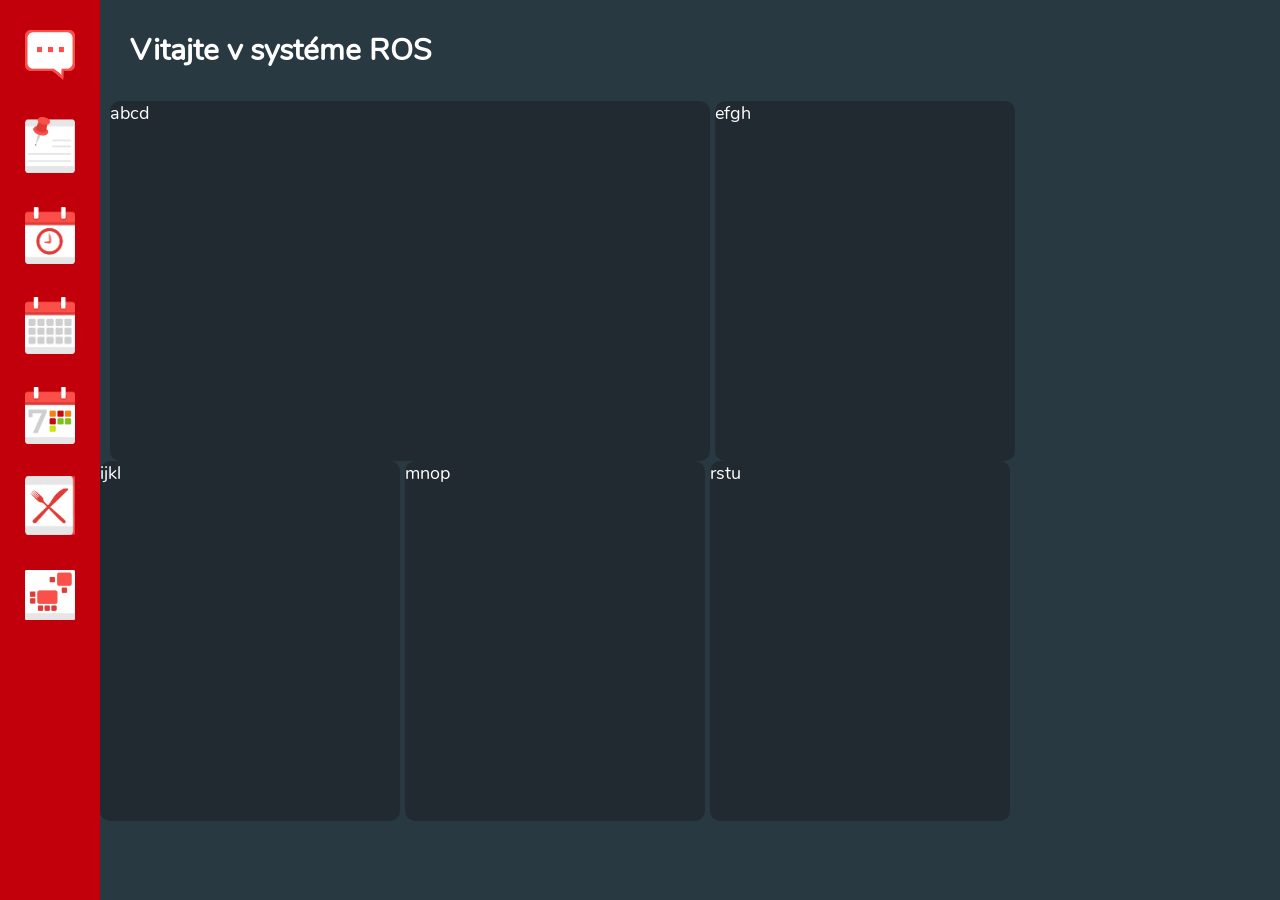
==== frontend/profilecompany.html @ 30dd5d68 "frontend-file" ====
<!DOCTYPE html>
<html lang="sk">

<head>
    <meta charset="UTF-8">
    <meta name="viewport" content="width=device-width, initial-scale=1.0">
    <title>ROS</title>
	<link rel="icon" href="obr/icon.png">
    <link href="style.css" rel="stylesheet">
</head>
<body class="systemCompany">
	
<div class="wrapMenu">
	<nav class="menu">
		<ul class="ulMenu">
			<li class="liMenu">
				<a class="aMenu" href="#">
					<p class="menuText">Upozornenia</p>
					<div class="picMessage"></div>
				</a>
			</li>
			
			<li class="liMenu">
				<a class="aMenu" href="#">
					<p class="menuText">Pripnuté objednávky</p>
					<div class="picPinned"></div>
				</a>
			</li>
			
			<li class="liMenu">
				<a class="aMenu" href="#">
					<p class="menuText">Dnešné objednávky</p>
					<div class="picOrders"></div>
				</a>
			</li>
			
			<li class="liMenu">
				<a class="aMenu" href="#">
					<p class="menuText">Kalendár</p>
					<div class="picCalendar"></div>
				</a>
			</li>
			
			<li class="liMenu">
				<a class="aMenu" href="#">
					<p class="menuText">Týždenná obsadenosť</p>
					<div class="picWeekly"></div>
				</a>
			</li>
			
			<li class="liMenu">
				<a class="aMenu" href="#">
					<p class="menuText">Jedálny lístok</p>
					<div class="picMenu"></div>
				</a>
			</li>
			
			<li class="liMenu">
				<a class="aMenu" href="#">
					<p class="menuText">Reštaurácia</p>
					<div class="picRestaurant"></div>
				</a>
			</li>			
			
		</ul>
	</nav>
</div>

<section class="afterLogin">
		<h4 class="categoryText">Vitajte v systéme ROS</h4>
		<div class="twoThirdContainer">abcd </div>
		<div class="thirdContainer">efgh</div>
		<br>
		<div class="thirdContainer">ijkl</div>
		<div class="thirdContainer">mnop</div>
		<div class="thirdContainer">rstu</div>



</section>



    <script src="js/app.js"></script>
</body>
</html>
---- frontend/style.css ----
body{
	height:auto;
	padding:0;
	margin:0 auto;
	box-sizing:border-box;
    font-family: Nunito;
	font-size:18px;
	overflow-x:hidden;
}
.homepageCustomer{
	background:#1da4b1;
}
.systemCompany{
	background:#283941;
}
.reservation{
	background:#222a31;
}
@font-face {
  font-family: Nunito;
  src: url(font/Nunito-Regular.ttf);
}
@font-face {
  font-family: NunitoBold;
  src: url(font/Nunito-Bold.ttf);
}
input { 
	outline: none; 
}
/*
::-webkit-scrollbar {
  width: 10px;
}
::-webkit-scrollbar-track {
  box-shadow: inset 0 0 5px white; 
}
::-webkit-scrollbar-thumb {
  border-radius: 10px;
  background: red; 
}*/
/* < HOME PAGE */
.wrapHomePage{
	display:flex;
	justify-content: center;
	flex-direction: column;
}/*
.leftWall{
	width:1%;
	height:200vh;
	background:#46b4b7;
	position:absolute;
}
.rightWall{
	width:1%;
	height:200vh;
	background:#46b4b7;
	position:absolute;
	right:0;
	top:0;
}*/
header{
	width:95%;
	height:110px;
	background:#222a31;
	margin:0 auto;
}
.leftWall{
	width:1%;
	height:200vh;
	background:#46b4b7;
	position:absolute;
}
.rightWall{
	width:1%;
	height:200vh;
	background:#46b4b7;
	position:absolute;
	right:0;
	top:0;
}	

.logo{
	width:100px;
	height:50px;
	background:url(obr/logo.png);
	background-size:contain;
	background-repeat:no-repeat;
	display:inline-block;
	margin:25px;
}
.wrapLoginForms{
	width:165px;
	height:75px;
	float:right;
	margin-right:15px;
	margin-top:15px;
}
.loginButton{
	width:160px;
	height:35px;
	color:white;
	background:#ac3757;
	display:inline-block;
	border:none;
	font-family:NunitoBold;
	font-size:22px;
	float:right;
	border-bottom:4px solid #8c314d;
	border-radius:3px;
	cursor:pointer;
}
.txt{
	font-size:16px;
	color:white;
	display:inline-block;
	font-family:NunitoBold;
	
}
.registerButton{
	width:120px;
	height:28px;
	color:white;
	background:#ac3757;
	display:inline-block;
	border:none;
	font-family:NunitoBold;
	font-size:16px;
	border-radius:3px;
	cursor:pointer;
	}
article{
	width:95%;
	height:560px;
	margin:0 auto;
	background:url(obr/headPhoto.jpg);
	background-size:cover;
	background-position:bottom;
	background-repeat:no-repeat;
}
.iconRestaurant{
	width:90px;
	height:60px;
	background:url(obr/restaurantIcon.png);
	background-size:contain;
	background-position:bottom;
	background-repeat:no-repeat;
	margin:0 auto;
	margin-top:150px;
}
h1{
	color:white;
	font-size:70px;
	margin:0 auto;
	text-align:center;
}
.h1{
	color:white;
	font-size:35px;
	margin:0 auto;
	text-align:center;
	font-family:NunitoBold;
}
hr{
	width:300px;
	background:white;
	height:3px;
	border-radius:15px;
}
.findRestaurant {
	width:95%;
	margin:0 auto;
	background:#222a31;
	height:100px;
	text-align:center
}
.findRestaurantButton{
	width:250px;
	height:35px;
	color:white;
	background:#ac3757;
	border:none;
	font-size:18px;
	text-align:center;
	border-bottom:4px solid #8c314d;
	margin-top:30px;
	border-radius:5px;
	cursor:pointer;
	font-family:NunitoBold;
}
/* HOME PAGE > */
/* < LOGIN LOGOUT */
#login{
	width:300px;
	height:380px;
	position:absolute;
	left: 50%;
	top: 50%;
	transform: translate(-50%, -50%);
	background:#222a31;
	color:white;
	border-radius:15px;
	border:2px solid #323a3f;
	box-shadow: 0px 0px 83px 17px rgba(0,0,0,0.75);
	display:none;
}
.loginHead{
	width:80%;
	margin:0 auto;
	text-align:center;
	font-size:40px;
	font-family:NunitoBold;
	border-bottom:4px solid #8c314d;
	margin-top:30px;
	margin-bottom:30px;
}
.loginLabel{
	font-size:14px;
}
.loginInput{
	width:90%;
	height:30px;
	margin:0 auto;
	margin-top:10px;
	border-radius:10px;
	margin-bottom:10px;
	border: 2px solid #495054;
	font-family:NunitoBold;
	text-align:center;
}
.loginSubmit {
	margin:0 auto;
	text-align:center;
	background: #ac3757;
	border:none;
	color:white;
	width:140px;
	height:40px;
	font-family:NunitoBold;
	font-size:18px;
	border-bottom:4px solid #8c314d;
	border-radius:5px;
	margin-top:20px;
	cursor:pointer;
}
.loginWrap{
	margin-left:26px;
	text-align:left;
}
.login {
	text-align:center;
}
#exit {
	position:absolute;
	right:0;
	font-family:NunitoBold;
	margin:12px;
	color: #495054;
	cursor:pointer;
	
}
#registerHub{
	width:400px;
	height:300px;
	position:absolute;
	left: 50%;
	top: 50%;
	transform: translate(-50%, -50%);
	background:#222a31;
	color:white;
	border-radius:15px;
	border:2px solid #323a3f;
	box-shadow: 0px 0px 83px 17px rgba(0,0,0,0.75);
	text-align:center;
	display:none;
}
.registerHubHead{
	width:80%;
	margin:0 auto;
	text-align:center;
	font-size:40px;
	font-family:NunitoBold;
	border-bottom:4px solid #8c314d;
	margin-top:30px;
	margin-bottom:30px;
}
.leftReg,.rightReg{
	width:80%;
	border:1px solid #8c314d;
	margin:0 auto;
	background: #ac3757;
	border-bottom:4px solid #8c314d;
	border-radius:5px;
	font-size:20px;
	font-family:NunitoBold;
	margin-bottom:10px;
	cursor:pointer;
}
.registerCustomer{
	text-align:center;

}
#registerCustomer{
	width:700px;
	height:450px;
	position:absolute;
	left: 50%;
	top: 50%;
	transform: translate(-50%, -50%);
	background:#222a31;
	color:white;
	border-radius:15px;
	border:2px solid #323a3f;
	box-shadow: 0px 0px 83px 17px rgba(0,0,0,0.75);
	text-align:left;
	display:none;
}
.regInput{
	width:90%;
	height:30px;
	margin:0 auto;
	margin-top:10px;
	border-radius:10px;
	margin-bottom:10px;
	border: 2px solid #495054;
	font-family:NunitoBold;
	text-align:left;
	margin-left:10px;
	padding-left:5px;
	
}
.regLabel{
	margin-left:10px;
	font-size:14px;
}
.regWrapRight{
	width:280px;
	display:inline-block;
	text-align:left;
	margin-left:-5px;
	border-left: 2px solid #495054;
}
.regWrapLeft{
	width:280px;
	display:inline-block;
	text-align:left;
}
.regSubmit {
	background: #ac3757;
	border:none;
	color:white;
	width:140px;
	height:40px;
	font-family:NunitoBold;
	font-size:18px;
	border-bottom:4px solid #8c314d;
	border-radius:5px;
	margin-top:20px;
	cursor:pointer;
}
.registerCompany{
	text-align:center;
}
#registerCompany{
	width:700px;
	height:450px;
	position:absolute;
	left: 50%;
	top: 50%;
	transform: translate(-50%, -50%);
	background:#222a31;
	color:white;
	border-radius:15px;
	border:2px solid #323a3f;
	box-shadow: 0px 0px 83px 17px rgba(0,0,0,0.75);
	text-align:left;
	display:none;
}

.registerCompanyNext{
	text-align:center;

}
#registerCompanyNext{
	width:700px;
	height:450px;
	position:absolute;
	left: 50%;
	top: 50%;
	transform: translate(-50%, -50%);
	background:#222a31;
	color:white;
	border-radius:15px;
	border:2px solid #323a3f;
	box-shadow: 0px 0px 83px 17px rgba(0,0,0,0.75);
	text-align:left;
	display:none;
}

.registerCompanyNext2{
	text-align:center;

}
#registerCompanyNext2{
	width:700px;
	height:250px;
	position:absolute;
	left: 50%;
	top: 50%;
	transform: translate(-50%, -50%);
	background:#222a31;
	color:white;
	border-radius:15px;
	border:2px solid #323a3f;
	box-shadow: 0px 0px 83px 17px rgba(0,0,0,0.75);
	text-align:left;
	display:none;
}
/* LOGIN LOGOUT > */


/* < MENU in profilecompany.html */
.menu {
	width:240px;
	min-height:100vh;
	height:auto;
	box-sizing:border-box;
	border-right:100px solid #c2000b;
	background:#a6000a;
	display:inline-block;
	margin-left:-140px;
	z-index:2;
}
.menu:hover {
	transition:.3s ease-out;
	margin-left:0px;
}
.ulMenu {
	margin:0 auto;
	padding:0;
}
.liMenu {
	margin:0 auto;
	width:240px;
	height:70px;
	list-style:none;
	margin-bottom:20px;
	
}
.aMenu {
	text-decoration: none;
}
.menuText {
	width:140px;
	height:60px;
	color:white;
	display:inline-block;
	text-align:right;
	margin:0 auto;
	margin-right:20px;
	background:#c2000b;
	padding-top:10px;
	overflow:auto;
	margin-top:20px;
	
	
}
.picMessage {
	width:50px;
	height:70px;
	background:url(obr/message.png);
	background-size:contain;
	background-repeat:no-repeat;
	background-position:center;
	display:inline-block;
}
.picPinned{
	width:50px;
	height:70px;
	background:url(obr/pinned.png);
	background-size:contain;
	background-repeat:no-repeat;
	background-position:center;
	display:inline-block;
	
}
.picOrders{
	width:50px;
	height:70px;
	background:url(obr/orders.png);
	background-size:contain;
	background-repeat:no-repeat;
	background-position:center;
	display:inline-block;
	
}
.picCalendar{
	width:50px;
	height:70px;
	background:url(obr/calendar.png);
	background-size:contain;
	background-repeat:no-repeat;
	background-position:center;
	display:inline-block;
	
}
.picWeekly{
	width:50px;
	height:70px;
	background:url(obr/weekly.png);
	background-size:contain;
	background-repeat:no-repeat;
	background-position:center;
	display:inline-block;
	
}
.picMenu{
	width:50px;
	height:70px;
	background:url(obr/menu.png);
	background-size:contain;
	background-repeat:no-repeat;
	background-position:center;
	display:inline-block;
	
}
.picRestaurant{
	width:50px;
	height:70px;
	background:url(obr/restaurant.png);
	background-size:contain;
	background-repeat:no-repeat;
	background-position:center;
	display:inline-block;
	
}
/* MENU in profilecompany.html > */


/* CONTAINERS in profilecompany.html > */
.twoThirdContainer{
	width:600px;
	height:40vh;
	background:#222a31;
	border-radius:10px;
	display:inline-block;
	margin-left:10px;
}
.thirdContainer{
	width:300px;
	height:40vh;
	background:#222a31;
	border-radius:10px;
	display:inline-block;
}
.wrapContainers{
	display:block;
	width:90%;
	overflow:auto;
}
.wrapMenu {
	display:inline-block;
}
.afterLogin {
	width:88%;
	color:white;
	box-sizing:border-box;
	display:inline-block;
	min-height:100vh;
	overflow-x: auto;
	position:absolute;
	white-space: nowrap;
	
}
.categoryText{
	margin:30px;
	font-size:30px;
}



/* CONTAINERS in profilecompany.html > */



/* < reservation.html */


.leftWallred{
	width:2%;
	min-height:400vh;
	background:#a6000a;
	position:absolute;
}
.rightWallred{
	width:2%;
	min-height:400vh;
	background:#a6000a;
	position:absolute;
	right:0;
	top:0;
	
}
.logoBottom{
	width:100px;
	height:50px;
	background:url(obr/logo.png);
	background-size:contain;
	background-repeat:no-repeat;
	display:inline-block;
	margin:25px;
	margin-right:3%;
	position:fixed;
	right:0;
	bottom:0;
}
h2 {
	width:500px;
	margin:0 auto;
	height:50px;
	text-align:center;
	color:white;
	font-size:45px;
	padding:15px;
	border-bottom:3px solid white;
	padding-top:20px;
}
.nameForm{
	margin-left:5%;
	margin-right:5%;
	color:white;
	display:inline-block;
}
.nameFormInput{
	width:90%;
	height:30px;
	display:inline-block;
	border:none;
	border-radius:15px;
	margin:5px;
	padding:5px;
	font-family:Nunito;
	margin-left:5%;
	margin-right:5%;
	background:white;
}
.wrapForm {
	width:48%;
	display:inline-block;
	margin-top:60px;
	position:relative;
}
.wrapReservation {
	width:70%;
	margin:0 auto;
	
}
.infoFormLogo{
	width:48%;
	color:white;
	margin-left:15px;
	font-size:14px;
	text-align:right;
	float:right;
	margin-right:5%;
}
.fileInput {
	padding-left:10px;
	padding-top:10px;
	padding-right:0px;

}
.uploadedLogo{
	width:200px;
	height:200px;
	background:white;
	position:absolute;
	top: 50%;
	left: 50%;
	transform: translate(-50%, -50%);
}
.wrapForm100 {
	width:95%;
	display:inline-block;
	margin-top:50px;
}
.checkForm{
	width:85%;
	color:white;
	display:inline-block;
	text-align:right;
}
.checkboxAlign {
	display:inline-block;
	float:right;
}
.wrapFormCheckbox {
	display:inline-block;
	width:200px;
	margin-left:5%;
}
.nameForm100{
	width:102%;
	color:white;
	text-align:center;
	margin-bottom:20px;
	display:inline-block;
	font-size:20px;
	margin-top:10px;
}
.nameFormInput100{
	width:102%;
	height:30px;
	display:inline-block;
	border:none;
	border-radius:15px;
	margin:5px;
	padding:5px;
	font-family:Nunito;
	background:white;
}
.hourForm{
	color:white;
	font-family:Nunito;
	display:inline-block;
}
.hourFormHead{
	color:white;
	font-family:NunitoBold;
	display:inline-block;
	font-size:20px;
	margin-right:10px;
}
.hourFormClosed{
	color:white;
	display:inline-block;
	font-size:15px;
	margin-left:20px;
}
.hourInput {
	display:inline-block;
	
	width:30px;
	height:30px;
	display:inline-block;
	border:none;
	border-radius:5px;
	padding:5px;
	font-family:Nunito;
	background:white;
}
.wrapHourForm{
	text-align:center;
	margin:0 auto;
}
.wrapFormGrid {
	width:95%;
	text-align:center;
}
.container {
  display: block;
  position: relative;
  cursor: pointer;
  font-size: 22px;
}

.container input {
  opacity: 0;
  cursor: pointer;
  height: 0;
  width: 0;
}

.checkmark {
  position: absolute;
  top: 0;
  left: 0;
  height: 25px;
  width: 25px;
  background-color: #eee;
}

.container:hover input ~ .checkmark {
  background-color: #ccc;
}

.container input:checked ~ .checkmark {
  background-color: #fb5048;
  border-radius:10px;
}
.line {
	display:inline-block;
	margin: 10px;
}
.priceForm {
	color:white;
	font-family:Nunito;
	margin:10px;
}
.wrapPrice {
	text-align:center;
}
.categoryName{
	height:20px;
	padding:10px;
	border:none;
	background:#c2000b;
	font-family:NunitoBold;
	border-radius:10px;
	color:white;
	font-size:20px;
	margin-top:20px;
}
.categoryName::placeholder { 
  color: #fb5048;
  opacity: 1; /* Firefox */
}
.aboutMenu{
	background:#fb5048;
	width: 105%;
	display: flex;
	border-radius:10px;
	margin-top:10px;
}
.aboutMenuText{
	flex-basis: 100%;
	text-align: center;
	border-radius:10px;
	background:#222a31;
	color:white;
	margin:5px;
}
#aboutMenuInputs{
	background:white;
	width: 105%;
	display: flex;
	border-radius:10px;
	margin-top:10px;
}
.writtenMenu{
	width:50px;
	padding:5px;
	flex-basis: 100%;
	border-radius:10px;
	border:none;
	background:#e5e5e5;
	color:black;
	margin:5px;
	font-family:Nunito;
}
.addAboutMenuInputs{
	margin-top:10px;
	width:30px;
	height:20px;
	border-radius:5px;
	color:black;
	font-family:NunitoBold;
	background:white;
	font-size:22px;
	text-align:center;
	padding-bottom:10px;
	cursor:pointer;
}
.addNewCategory{
	margin-top:10px;
	width:40px;
	height:30px;
	border-radius:5px;
	color:white;
	font-family:NunitoBold;
	background:#c2000b;
	font-size:30px;
	text-align:center;
	padding-bottom:10px;
	float:right;
	margin-right:-5%;
	cursor:pointer;
	
}



/* reservation.html > */


/* < reservation form in index.html */
#reservation{
	width:95%;
	margin:0 auto;
	height:auto;
	background:#222a31;
}
h3 {
	width:100%;
	color:white;
	font-size:40px;
	text-align:center;
	padding-top:40px;
}
.reservationLabel{
	width:100%;
	display:inline-block;
	color:white;
	text-align: left;
}
.wrapFormReservation{	
	height:70px;
	display:inline-block;
	margin:5px;
}
.optionText{
	display:inline-block;
	font-size:12px;
	color:white;
}
.reservationInput{
	width:150px;
	height:30px;
	border:none;
	margin-top:15px;
	font-family:NunitoBold;
}
.wrapFirstForm{
	display: flex;
	justify-content: left;
	flex-wrap: wrap;
}
.wrapSecondForm{
	display: flex;
	justify-content: left;
	display:none;
}
.wrapFormReservationCheckBox{
	margin-top:40px;
	height:40px;
}
.wrapFormReservationSubmit{
	margin:10px;
	margin-top:40px;
	height:40px;
}
.reservationSubmit{
	width:70px;
	font-family:NunitoBold;
	padding:10px;
	border:none;
	background:#ac3757;
	color:white;
}
.reservationInputSearch{
	width:150px;
	height:20px;
	border:none;
	margin-top:15px;
	font-family:NunitoBold;
	padding:5px;
}
.wrapWholeForm{
	width:80%;
	margin:0 auto;
	
}
/* reservation form in index.html > */


/* < restaurants in index.html */
.wrapRestaurants {
	padding-top:60px;
	padding-bottom:80px;
	text-align:center;
	
}
.infoRestaurant{
	width:200px;
	height:340px;
	background:#ac3757;
	padding-top:15px;
	position:relative;
	margin-top:20px;
	display:inline-block;
	margin-left:10px;
	margin-right:10px;
}
.nameRestaurant{
	width:80%;
	font-size:20px;
	color:white;
	margin:0 auto;
	text-align:center;
}
.peopleAndPriceSpace {
      border-bottom: 40px solid #222a31;
      border-left: 20px solid transparent;
      border-right: 0px solid transparent;
      height: 0;
      width: 50px;
	  transform:rotate(-90deg);
	  position:absolute;
	  right:-20px;
	  top:0;
}
.groupPeople{
	  position:absolute;
	  right:0;
	  top:0;
	
}
.person{
	width:7px;
	height:18px;
	background:url(obr/person.png);
	background-size:contain;
	background-repeat:no-repeat;
	background-position:right;
	display:inline-block;
}
.groupPrice{
	  position:absolute;
	  right:0;
	  top:20px;
	
}
.price{
	width:8px;
	height:20px;
	background:url(obr/euro.png);
	background-size:contain;
	background-repeat:no-repeat;
	background-position:right;
	display:inline-block;
	margin-left:-2px;
	
}
.whiteWrap{
	width:80%;
	height:250px;
	background:white;
	margin:0 auto;
	margin-top:10px;
	padding-top:5px;
}
.logoRestaurant {
	width:150px;
	height:150px;
	margin:0 auto;
	background:url(obr/logorestaurant.png);
	background-size:contain;
	background-repeat:no-repeat;
}
.groupStars{
	text-align:center;
	margin-top:5px;
}
.star{
	width:25px;
	height:25px;
	background:url(obr/star.png);
	background-size:contain;
	background-repeat:no-repeat;
	background-position:right;
	display:inline-block;
	
}
.staryellow{
	width:25px;
	height:25px;
	background:url(obr/staryellow.png);
	background-size:contain;
	background-repeat:no-repeat;
	background-position:right;
	display:inline-block;
	
}
.percent{
	margin:0 auto;
	text-align:center;
	font-family:NunitoBold;
	font-size:25px;
	
}
.groupCircles{
	margin:0 auto;
	text-align:center;
	
}
.circle{
	width:10px;
	height:10px;
	border-radius:10px;
	display:inline-block;
	background:#222a31;
}
.circlegreen{
	background:#80c41c;
}
.circlelightgreen{
	background:#cce70b;
}�
.circleorange{
	background:#ff8000;
}
.circlered{
	background:#c2000b;
}
.cyanWrap{
	background:#46b4b7;
	width:100%;
	height:25px;
	position:relative;
}
.chooseText{
	width:100%;
	margin:0 auto;
	text-align:center;
	font-family:NunitoBold;
	display:inline-block;
	font-size:16px;
	color:white;
}
.fromPrice{
	position:absolute;
	font-size:13px;
	color:white;
	right:5px;
	bottom:0;
	top:-8px;
}	

/* restaurants in index.html > */
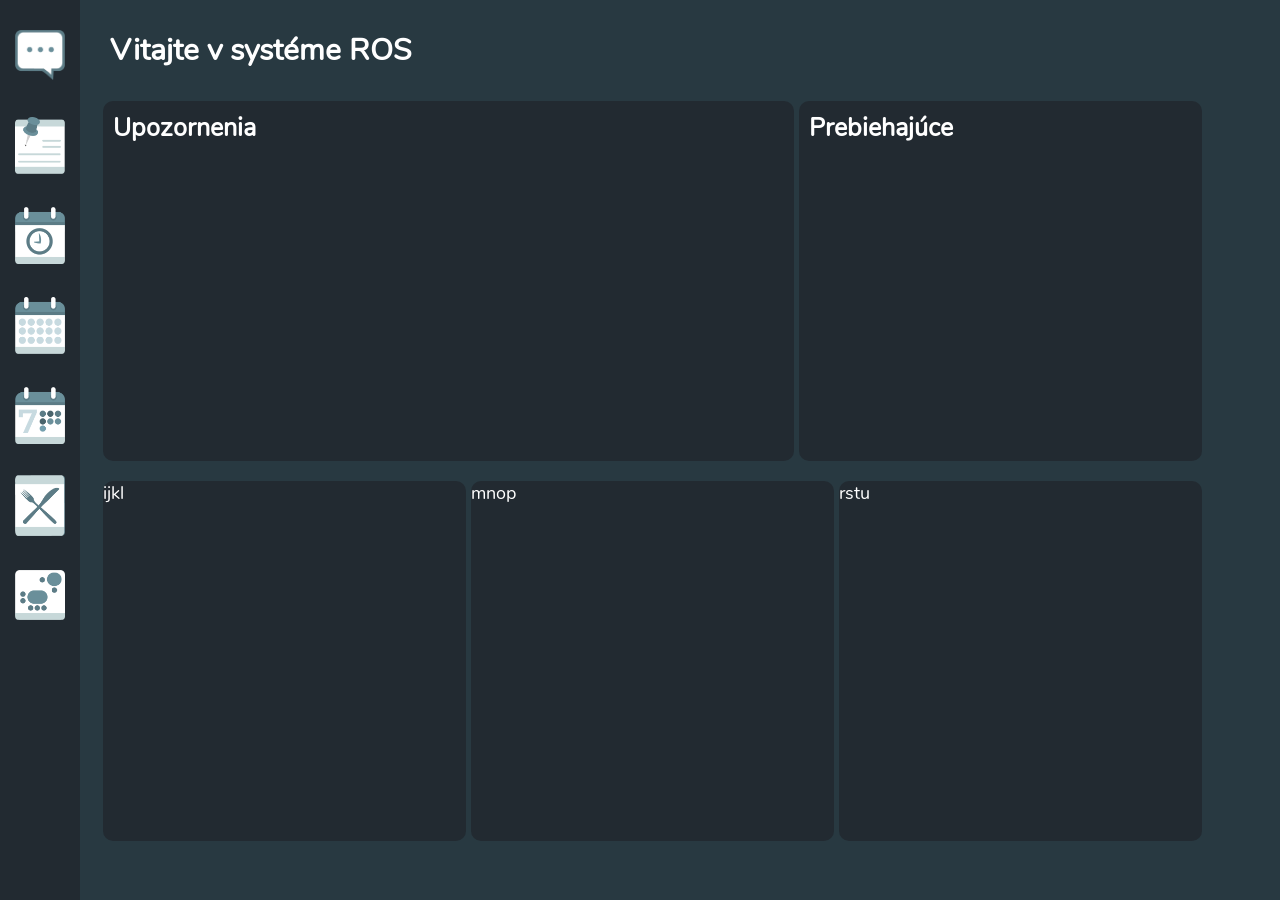
==== commit f173b958: "reservation" ====
--- a/frontend/profilecompany.html
+++ b/frontend/profilecompany.html
@@ -3,10 +3,10 @@
 
 <head>
     <meta charset="UTF-8">
-    <meta name="viewport" content="width=device-width, initial-scale=1.0">
     <title>ROS</title>
 	<link rel="icon" href="obr/icon.png">
     <link href="style.css" rel="stylesheet">
+	<meta name="viewport" content="width=device-width, initial-scale=1.0">
 </head>
 <body class="systemCompany">
 	
@@ -68,13 +68,23 @@
 
 <section class="afterLogin">
 		<h4 class="categoryText">Vitajte v systéme ROS</h4>
-		<div class="twoThirdContainer">abcd </div>
-		<div class="thirdContainer">efgh</div>
+		<div class="twoThirdContainer">
+			<h5 class="headTextContainer">Upozornenia</h5>
+			
+		</div>
+		
+		<div class="thirdContainer">
+			<h5 class="headTextContainer">Prebiehajúce</h5>
+			
+		</div>
+		
+		
 		<br>
-		<div class="thirdContainer">ijkl</div>
-		<div class="thirdContainer">mnop</div>
-		<div class="thirdContainer">rstu</div>
-
+		<div class="wrapContainers">
+			<div class="thirdContainer">ijkl</div>
+			<div class="thirdContainer">mnop</div>
+			<div class="thirdContainer">rstu</div>
+		</div>
 
 
 </section>
--- a/frontend/style.css
+++ b/frontend/style.css
@@ -1,4 +1,5 @@
 body{
+	width:100%;
 	height:auto;
 	padding:0;
 	margin:0 auto;
@@ -24,8 +25,17 @@
   font-family: NunitoBold;
   src: url(font/Nunito-Bold.ttf);
 }
+@font-face {
+  font-family: NunitoItalic;
+  src: url(font/Nunito-Italic.ttf);
+}
 input { 
 	outline: none; 
+}
+a{
+	text-decoration: none;
+	color:white;
+	border:none;
 }
 /*
 ::-webkit-scrollbar {
@@ -209,7 +219,6 @@
 	text-align:center;
 	font-size:40px;
 	font-family:NunitoBold;
-	border-bottom:4px solid #8c314d;
 	margin-top:30px;
 	margin-bottom:30px;
 }
@@ -279,7 +288,6 @@
 	text-align:center;
 	font-size:40px;
 	font-family:NunitoBold;
-	border-bottom:4px solid #8c314d;
 	margin-top:30px;
 	margin-bottom:30px;
 }
@@ -295,38 +303,32 @@
 	margin-bottom:10px;
 	cursor:pointer;
 }
+
+
+
+/*< registercustomer.html */
 .registerCustomer{
 	text-align:center;
 
 }
 #registerCustomer{
-	width:700px;
-	height:450px;
-	position:absolute;
-	left: 50%;
-	top: 50%;
-	transform: translate(-50%, -50%);
-	background:#222a31;
+	width:100%;
+	height:auto;
 	color:white;
 	border-radius:15px;
-	border:2px solid #323a3f;
 	box-shadow: 0px 0px 83px 17px rgba(0,0,0,0.75);
 	text-align:left;
-	display:none;
 }
 .regInput{
-	width:90%;
+	width:100%;
 	height:30px;
-	margin:0 auto;
 	margin-top:10px;
 	border-radius:10px;
 	margin-bottom:10px;
 	border: 2px solid #495054;
 	font-family:NunitoBold;
 	text-align:left;
-	margin-left:10px;
-	padding-left:5px;
-	
+	padding:3px;
 }
 .regLabel{
 	margin-left:10px;
@@ -334,15 +336,14 @@
 }
 .regWrapRight{
 	width:280px;
-	display:inline-block;
 	text-align:left;
 	margin-left:-5px;
-	border-left: 2px solid #495054;
+	margin:0 auto;
 }
 .regWrapLeft{
 	width:280px;
-	display:inline-block;
 	text-align:left;
+	margin:0 auto;
 }
 .regSubmit {
 	background: #ac3757;
@@ -355,47 +356,23 @@
 	border-bottom:4px solid #8c314d;
 	border-radius:5px;
 	margin-top:20px;
+	margin-bottom:20px;
 	cursor:pointer;
 }
+
+/*registercustomer.html >*/
+/*< registercompany.html */
 .registerCompany{
 	text-align:center;
 }
 #registerCompany{
-	width:700px;
-	height:450px;
-	position:absolute;
-	left: 50%;
-	top: 50%;
-	transform: translate(-50%, -50%);
-	background:#222a31;
+	width:100%;
+	height:auto;
 	color:white;
 	border-radius:15px;
-	border:2px solid #323a3f;
 	box-shadow: 0px 0px 83px 17px rgba(0,0,0,0.75);
 	text-align:left;
-	display:none;
-}
-
-.registerCompanyNext{
-	text-align:center;
-
-}
-#registerCompanyNext{
-	width:700px;
-	height:450px;
-	position:absolute;
-	left: 50%;
-	top: 50%;
-	transform: translate(-50%, -50%);
-	background:#222a31;
-	color:white;
-	border-radius:15px;
-	border:2px solid #323a3f;
-	box-shadow: 0px 0px 83px 17px rgba(0,0,0,0.75);
-	text-align:left;
-	display:none;
-}
-
+}
 .registerCompanyNext2{
 	text-align:center;
 
@@ -415,19 +392,22 @@
 	text-align:left;
 	display:none;
 }
+/*registercompany.html >*/
+
+
 /* LOGIN LOGOUT > */
 
 
 /* < MENU in profilecompany.html */
 .menu {
-	width:240px;
+	width:230px;
 	min-height:100vh;
 	height:auto;
 	box-sizing:border-box;
-	border-right:100px solid #c2000b;
-	background:#a6000a;
-	display:inline-block;
-	margin-left:-140px;
+	border-right:85px solid #222a31;
+	   background:#283941;
+	display:inline-block;
+	margin-left:-150px;
 	z-index:2;
 }
 .menu:hover {
@@ -440,7 +420,7 @@
 }
 .liMenu {
 	margin:0 auto;
-	width:240px;
+	width:230px;
 	height:70px;
 	list-style:none;
 	margin-bottom:20px;
@@ -450,14 +430,14 @@
 	text-decoration: none;
 }
 .menuText {
-	width:140px;
+	width:150px;
 	height:60px;
 	color:white;
 	display:inline-block;
 	text-align:right;
 	margin:0 auto;
-	margin-right:20px;
-	background:#c2000b;
+	margin-right:10px;
+	background:#222a31;
 	padding-top:10px;
 	overflow:auto;
 	margin-top:20px;
@@ -538,15 +518,15 @@
 
 /* CONTAINERS in profilecompany.html > */
 .twoThirdContainer{
-	width:600px;
+	width:60%;
 	height:40vh;
 	background:#222a31;
 	border-radius:10px;
 	display:inline-block;
-	margin-left:10px;
+	margin-left:2%;
 }
 .thirdContainer{
-	width:300px;
+	width:35%;
 	height:40vh;
 	background:#222a31;
 	border-radius:10px;
@@ -555,18 +535,21 @@
 .wrapContainers{
 	display:block;
 	width:90%;
-	overflow:auto;
+	/*overflow:auto;*/
+	margin-left:2%;
+	margin-right:2%;
+	margin-top:20px;
 }
 .wrapMenu {
 	display:inline-block;
 }
 .afterLogin {
-	width:88%;
+	width:90%;
 	color:white;
 	box-sizing:border-box;
 	display:inline-block;
 	min-height:100vh;
-	overflow-x: auto;
+	/*overflow-x: auto;*/
 	position:absolute;
 	white-space: nowrap;
 	
@@ -575,7 +558,12 @@
 	margin:30px;
 	font-size:30px;
 }
-
+.headTextContainer{
+	width:100%;
+	margin:0 auto;
+	font-size:25px;
+	padding:10px;
+}
 
 
 /* CONTAINERS in profilecompany.html > */
@@ -585,182 +573,152 @@
 /* < reservation.html */
 
 
-.leftWallred{
+.leftWallReservation{
 	width:2%;
-	min-height:400vh;
-	background:#a6000a;
+	height:100vh;
+	background:#1da4b1;
 	position:absolute;
-}
-.rightWallred{
+	position:fixed;
+	display:none;
+}
+.rightWallReservation{
 	width:2%;
-	min-height:400vh;
-	background:#a6000a;
+	height:100vh;
+	background:#1da4b1;
 	position:absolute;
 	right:0;
 	top:0;
+	position:fixed;
+	display:none;
 	
 }
 .logoBottom{
-	width:100px;
+	width:50px;
 	height:50px;
 	background:url(obr/logo.png);
 	background-size:contain;
 	background-repeat:no-repeat;
 	display:inline-block;
-	margin:25px;
-	margin-right:3%;
+	margin-right:20px;
 	position:fixed;
 	right:0;
-	bottom:0;
+	bottom:10px;
 }
 h2 {
-	width:500px;
+	width:100%;
 	margin:0 auto;
 	height:50px;
-	text-align:center;
-	color:white;
-	font-size:45px;
-	padding:15px;
-	border-bottom:3px solid white;
+	text-align:left;
+	color:white;
+	font-size:30px;
+	padding-left:15px;
 	padding-top:20px;
 }
-.nameForm{
-	margin-left:5%;
-	margin-right:5%;
-	color:white;
-	display:inline-block;
-}
-.nameFormInput{
+.wrapReservation {
+	width:100%;
+	margin:0 auto;
+}
+.reservationLabel{
+	color:white;
+}
+.reservationNameRestaurant{
+	color:white;
+	background:#ac3757;
+	width:100%;
+	padding-top:20px;
+	padding-bottom:20px;
+	margin-top:10px;
+	font-family:NunitoBold;
+	width:100%;
+	text-align:center;
+}
+.reservationDate{
+	color:white;
+	display:block;
+}
+.reservationInputDate{
+	font-family:NunitoBold;
+	padding:13px;
+	margin-top:10px;
+	font-size:15px;
+	padding-top:15px;
+	background:#283941;
+	border:none;
+	color:white;
+	border-bottom:2px solid white;
+	border-radius:10px;
+	border:none;
+	color:white;
+	margin-bottom:10px;
+}
+.reservationInput{
+	width:40px;
+	height:40px;
+	padding-left:10px;
+	font-size:15px;
+	font-family:NunitoBold;
+	background:#283941;
+	border-radius:10px;
+	border:none;
+	color:white;
+}
+.reservationColon{
+	display:inline-block;
+	font-size:25px;
+	color:white;
+	margin:10px;
+	
+}
+.reservationSelect{
+	width:60px;
+	height:40px;
+	padding:8px;
+	font-size:15px;
+	font-family:NunitoBold;
+	background:#283941;
+	border-radius:10px;
+	border:none;
+	color:white;
+}
+.reservationContainer{
+	margin-right:40px;
+	margin-top:20px;
+	display:inline-block;
+}
+.reservationContainer2{
+	margin-top:20px;
+	width:100%;
+	display:inline-block;
+}
+.reservationInfo{
+	color:white;
+	font-size:12px;
+	width:100%;
+}
+.reservationTable {
+	width:100%;
+}
+
+.reservationGrid{
 	width:90%;
-	height:30px;
-	display:inline-block;
-	border:none;
+	height:300px;
+	display:block;
+	background:#283941;
+	margin:0 auto;
 	border-radius:15px;
-	margin:5px;
-	padding:5px;
-	font-family:Nunito;
-	margin-left:5%;
-	margin-right:5%;
-	background:white;
-}
-.wrapForm {
-	width:48%;
-	display:inline-block;
-	margin-top:60px;
-	position:relative;
-}
-.wrapReservation {
-	width:70%;
-	margin:0 auto;
-	
-}
-.infoFormLogo{
-	width:48%;
-	color:white;
-	margin-left:15px;
-	font-size:14px;
-	text-align:right;
-	float:right;
-	margin-right:5%;
-}
-.fileInput {
-	padding-left:10px;
-	padding-top:10px;
-	padding-right:0px;
-
-}
-.uploadedLogo{
-	width:200px;
-	height:200px;
-	background:white;
-	position:absolute;
-	top: 50%;
-	left: 50%;
-	transform: translate(-50%, -50%);
-}
-.wrapForm100 {
-	width:95%;
-	display:inline-block;
-	margin-top:50px;
-}
-.checkForm{
-	width:85%;
-	color:white;
-	display:inline-block;
-	text-align:right;
-}
-.checkboxAlign {
-	display:inline-block;
-	float:right;
-}
-.wrapFormCheckbox {
-	display:inline-block;
-	width:200px;
-	margin-left:5%;
-}
-.nameForm100{
-	width:102%;
-	color:white;
-	text-align:center;
-	margin-bottom:20px;
-	display:inline-block;
-	font-size:20px;
-	margin-top:10px;
-}
-.nameFormInput100{
-	width:102%;
-	height:30px;
-	display:inline-block;
-	border:none;
-	border-radius:15px;
-	margin:5px;
-	padding:5px;
-	font-family:Nunito;
-	background:white;
-}
-.hourForm{
-	color:white;
-	font-family:Nunito;
-	display:inline-block;
-}
-.hourFormHead{
-	color:white;
-	font-family:NunitoBold;
-	display:inline-block;
-	font-size:20px;
-	margin-right:10px;
-}
-.hourFormClosed{
-	color:white;
-	display:inline-block;
-	font-size:15px;
-	margin-left:20px;
-}
-.hourInput {
-	display:inline-block;
-	
-	width:30px;
-	height:30px;
-	display:inline-block;
-	border:none;
-	border-radius:5px;
-	padding:5px;
-	font-family:Nunito;
-	background:white;
-}
-.wrapHourForm{
-	text-align:center;
-	margin:0 auto;
-}
-.wrapFormGrid {
-	width:95%;
-	text-align:center;
-}
+	margin-bottom:40px;
+}
+.wrapReservationContainers{
+	width:100%;
+	text-align:center;
+	
+}
+
 .container {
   display: block;
   position: relative;
   cursor: pointer;
-  font-size: 22px;
+  font-size: 20px;
 }
 
 .container input {
@@ -774,8 +732,8 @@
   position: absolute;
   top: 0;
   left: 0;
-  height: 25px;
-  width: 25px;
+  height: 18px;
+  width: 18px;
   background-color: #eee;
 }
 
@@ -789,63 +747,225 @@
 }
 .line {
 	display:inline-block;
-	margin: 10px;
-}
-.priceForm {
-	color:white;
-	font-family:Nunito;
-	margin:10px;
-}
-.wrapPrice {
-	text-align:center;
+	margin: 7px;
+}
+.wrapLines{
+	width:98%;
+	padding-top:10px;
+	text-align:center;
+}
+.reservationTableInfo{
+	display:inline-block;
+	width:100%;
+}
+.reservationTableText{
+	width:100%;
+	font-size:30px;
+	text-align:center;
+	color:white;
+}
+.reservationTableText2{
+	width:100%;
+	font-size:30px;
+	text-align:center;
+	color:white;
+	margin-top:40px;
+	margin-bottom:20px;
+}
+.reservationChoose{
+	width:90%;
+	height:150px;
+	background:#ac3757;
+	border-radius:30px;
+	text-align:center;
+	margin:0 auto;
+}
+.reservationChooseText{
+	display:inline-block;
+	font-size:30px;
+	color:white;
+	margin:0 auto;
+	margin-top:20px;
+	font-family:NunitoBold;
+}
+.reservationTableName{
+	display:inline-block;
+	font-size:30px;
+	color:white;
+	margin:0 auto;
+	background:#653544;
+	padding:10px;
+	border-radius:15px;
+}
+.reservationChooseInput{
+	width:70px;
+	display:inline-block;
+	font-size:30px;
+	color:white;
+	margin:0 auto;
+	background:#653544;
+	padding:10px;
+	border-radius:15px;
+	border:none;
+	text-align:center;
+	margin-left:10px;
+}
+.reservationLegendTables{
+	width:100%;
+	text-align:center;
+}
+.whiteSquare{
+	width:15px;
+	height:15px;
+	background:white;
+	display:inline-block;
+}
+.reservationLegendText{
+	display:inline-block;
+	font-size:15px;
+	color:white;
+}
+.yellowCircle{
+	margin-left:30px;
+	width:15px;
+	height:15px;
+	background:#ffff0d;
+	border-radius:20px;
+	display:inline-block;
+	
+}
+.blueCircle{
+	width:15px;
+	height:15px;
+	background:#8fb5c1;
+	border-radius:20px;
+	display:inline-block;
+	
+}
+.redCircle{
+	margin-left:30px;
+	width:15px;
+	height:15px;
+	background:#ac3757;
+	border-radius:20px;
+	display:inline-block;
+	
+}
+.reservationSubmit{
+	width:250px;
+	height:40px;
+	background:#ac3757;
+	border:none;
+	font-size:18px;
+	color:white;
+	font-family:NunitoBold;
+	margin-top:20px;
+	margin-bottom:20px;
+}
+.wrapSubmitReservation{
+	text-align:center;
+}
+.materials{
+	flex-grow:3;
+	font-size:11px;
+}
+.counter {
+	flex-grow:2; 
+	font-size:15px; 
+	font-family:NunitoBold;
+}
+.plusButton{
+	flex-grow:1;
+	background:#73be1e !important;
+	color:white;
+	font-family:NunitoBold;
+	font-size:20px;
+	width:10px;
+	height:auto;
+	padding-bottom:20px;
+	border-radius:5px; 
+	margin-top:5px;
+}
+.minusButton {
+	flex-grow:1;
+	background:#c2000b !important;
+	color:white;
+	font-family:NunitoBold;
+	font-size:20px; 
+	width:10px; 
+	height:auto; 
+	padding-bottom:20px; 
+	border-radius:5px; 
+	margin-top:5px;
 }
 .categoryName{
-	height:20px;
-	padding:10px;
+	width:100%;
+	height:30px;
+	padding-top:10px;
+	padding-bottom:10px;
 	border:none;
-	background:#c2000b;
+	background:#ac3757;
 	font-family:NunitoBold;
 	border-radius:10px;
 	color:white;
 	font-size:20px;
 	margin-top:20px;
+	display:inline-block;
 }
 .categoryName::placeholder { 
-  color: #fb5048;
-  opacity: 1; /* Firefox */
+  color: white;
+  opacity: 1; 
+}
+#wrapMenuCategory{
+	width:100%;
+	text-align:center;
+	margin:0 auto;
 }
 .aboutMenu{
-	background:#fb5048;
-	width: 105%;
+	width: 30%;
+	border-radius:10px;
+	display:flex;
+}
+.aboutMenu2{
+	width: 100%;
+	border-radius:10px;
+	margin-top:5px;
+	display:flex;
+}
+.aboutMenuText{
+	text-align: center;
+	background:#283941;
+	color:white;
+	margin:5px;
+	padding:10px;
+	font-size:14px;
+}
+#aboutMenuInputs{
+	background:white;
+	width: 100%;
 	display: flex;
 	border-radius:10px;
 	margin-top:10px;
 }
-.aboutMenuText{
-	flex-basis: 100%;
+.aboutMenuTextFood{
+	text-align: center;
+	border-radius:4px;
+	background:white;
+	color:black;
+	margin:5px;
+	padding:5px;
+	font-size:14px;
+	
+}
+.wrapReservationPrice{
+	width:45px;
 	text-align: center;
 	border-radius:10px;
-	background:#222a31;
+	background:black;
 	color:white;
 	margin:5px;
-}
-#aboutMenuInputs{
-	background:white;
-	width: 105%;
-	display: flex;
-	border-radius:10px;
-	margin-top:10px;
-}
-.writtenMenu{
-	width:50px;
-	padding:5px;
-	flex-basis: 100%;
-	border-radius:10px;
-	border:none;
-	background:#e5e5e5;
-	color:black;
-	margin:5px;
-	font-family:Nunito;
+	
+	
 }
 .addAboutMenuInputs{
 	margin-top:10px;
@@ -871,19 +991,18 @@
 	font-size:30px;
 	text-align:center;
 	padding-bottom:10px;
-	float:right;
-	margin-right:-5%;
 	cursor:pointer;
 	
 }
-
-
+.aler{
+	display:block;
+}
 
 /* reservation.html > */
 
 
-/* < reservation form in index.html */
-#reservation{
+/* < search form in index.html */
+#search{
 	width:95%;
 	margin:0 auto;
 	height:auto;
@@ -896,13 +1015,13 @@
 	text-align:center;
 	padding-top:40px;
 }
-.reservationLabel{
+.searchLabel{
 	width:100%;
 	display:inline-block;
 	color:white;
 	text-align: left;
 }
-.wrapFormReservation{	
+.wrapFormSearch{	
 	height:70px;
 	display:inline-block;
 	margin:5px;
@@ -912,7 +1031,7 @@
 	font-size:12px;
 	color:white;
 }
-.reservationInput{
+.searchInput{
 	width:150px;
 	height:30px;
 	border:none;
@@ -929,16 +1048,15 @@
 	justify-content: left;
 	display:none;
 }
-.wrapFormReservationCheckBox{
+.wrapFormSearchCheckBox{
 	margin-top:40px;
 	height:40px;
 }
-.wrapFormReservationSubmit{
-	margin:10px;
-	margin-top:40px;
+.wrapFormSearchSubmit{
+	margin:5px;
 	height:40px;
 }
-.reservationSubmit{
+.searchSubmit{
 	width:70px;
 	font-family:NunitoBold;
 	padding:10px;
@@ -946,7 +1064,7 @@
 	background:#ac3757;
 	color:white;
 }
-.reservationInputSearch{
+.searchInputSearch{
 	width:150px;
 	height:20px;
 	border:none;
@@ -959,32 +1077,34 @@
 	margin:0 auto;
 	
 }
-/* reservation form in index.html > */
-
+/* search form in index.html > */
 
 /* < restaurants in index.html */
 .wrapRestaurants {
 	padding-top:60px;
 	padding-bottom:80px;
 	text-align:center;
-	
 }
 .infoRestaurant{
-	width:200px;
-	height:340px;
+	width:300px;
+	height:350px;
 	background:#ac3757;
 	padding-top:15px;
 	position:relative;
-	margin-top:20px;
+	margin-bottom:80px;
 	display:inline-block;
 	margin-left:10px;
 	margin-right:10px;
 }
 .nameRestaurant{
-	width:80%;
+	width:78%;
+	height:60px;
 	font-size:20px;
 	color:white;
 	margin:0 auto;
+	display: flex;
+	justify-content: center;
+	align-items: center;
 	text-align:center;
 }
 .peopleAndPriceSpace {
@@ -1002,7 +1122,6 @@
 	  position:absolute;
 	  right:0;
 	  top:0;
-	
 }
 .person{
 	width:7px;
@@ -1104,7 +1223,7 @@
 .cyanWrap{
 	background:#46b4b7;
 	width:100%;
-	height:25px;
+	height:50px;
 	position:relative;
 }
 .chooseText{
@@ -1113,16 +1232,354 @@
 	text-align:center;
 	font-family:NunitoBold;
 	display:inline-block;
-	font-size:16px;
-	color:white;
+	font-size:20px;
+	color:white;
+	margin-top:10px;
 }
 .fromPrice{
 	position:absolute;
-	font-size:13px;
-	color:white;
-	right:5px;
-	bottom:0;
-	top:-8px;
+	font-size:15px;
+	color:white;
+	right:10px;
+	top:10px;
 }	
 
-/* restaurants in index.html > */		+/* restaurants in index.html > */		
+
+
+	/*reservation.html >*/
+
+
+    @media only screen and (max-device-width: 480px) {
+		.aler{
+			display:none;
+		}
+		.reservationContainer2{
+			width:100%;
+			margin:0 auto;
+			display:block;
+		}
+		.reservationContainer {
+			margin-right:0px;
+		}
+    }
+    @media only screen and (min-device-width: 481px) and (max-device-width: 1024px) and (orientation:portrait) {
+		.aler{
+			display:block;
+		}
+		
+    }
+    @media only screen and (min-device-width: 481px) {
+		.reservationContainer{
+			width:180px;
+		}
+		.reservationContainer2{
+			width:180px;
+		}
+		#wrapMenuCategory{
+			width:90%;
+		}
+		
+		.leftWallReservation{
+			display:block;
+		}
+		.rightWallReservation{
+			display:block;
+			
+		}	
+		.registerCustomer{
+			text-align:center;
+
+		}
+		#registerCustomer,#registerCompany{
+			width:70%;
+			margin:0 auto;
+			margin-bottom:50px;
+		}		
+		
+		
+	}
+   @media only screen and (min-width: 960px) {
+		.reservationGrid{
+			width:350px;
+			height:350px;
+			background:#283941;
+			display:inline-block;
+		}
+		.reservationTableInfo{
+			width:50%;
+			margin-top:100px;
+			float:right;
+			display:inline-block;
+		}
+		.wrapGridTableInfo{
+			width:80%;
+			margin:0 auto;
+		}
+		.container {
+		  font-size: 24px;
+		}
+		.checkmark {
+		  height: 20px;
+		  width: 20px;
+		}
+		.line {
+			margin: 10px;
+		}
+		.wrapLines{
+			margin-top:0px;
+		}	
+		h2{
+			margin-left:2%;
+		}
+		.leftWallReservation{
+			display:block;
+		}
+		.rightWallReservation{
+			display:block;
+			
+		}
+		.registerCustomer{
+			text-align:center;
+
+		}
+		#registerCustomer,#registerCompany{
+			width:80%;
+			margin:0 auto;
+			margin-bottom:50px;
+		}	
+		.regWrapLeft{
+			display:inline-block;
+		}	
+		.regWrapRight{
+			margin-left:20px;
+			display:inline-block;
+			margin-bottom:30px;
+		}
+		.regSubmit {
+			display:block;
+			margin:0 auto;
+		}
+		
+		
+		
+    }
+    @media only screen and (min-width: 1440px) {
+		.reservationGrid{
+			background:white;
+		}
+		.reservationGrid{
+			width:510px;
+			height:490px;
+			background:#283941;
+			display:inline-block;
+		}
+		.reservationTableInfo{
+			width:50%;
+			text-align:center;
+			margin-top:100px;
+			float:right;
+			display:inline-block;
+		}
+		.wrapGridTableInfo{
+			width:80%;
+			margin:0 auto;
+		}
+		.container {
+		  font-size: 34px;
+		}
+		.checkmark {
+		  height: 29px;
+		  width: 29px;
+		}
+		.line {
+			margin: 18px;
+		}
+		.wrapLines{
+			margin-top:0px;
+			padding-top:0px;
+		}	
+		.reservationChoose {
+			height:250px;
+		}
+		.reservationChoose{
+			height:250px;
+		}
+		.reservationChooseText{
+			font-size:50px;
+			margin-top:30px;
+		}
+		.reservationTableName{
+			font-size:50px;
+		}
+		.reservationChooseInput{
+			font-size:50px;
+		}
+		.reservationLegendTables{
+			width:40%;
+			display:inline-block;
+			text-align:center;
+		}
+	}
+    @media only screen and (min-width: 2000px) {
+		
+		.reservationGrid{
+			background:white;
+		}
+		.reservationGrid{
+			width:700px;
+			height:700px;
+			background:#283941;
+			display:inline-block;
+		}
+		.reservationTableInfo{
+			width:50%;
+			text-align:center;
+			margin-top:100px;
+			float:right;
+			display:inline-block;
+		}
+		.wrapGridTableInfo{
+			width:80%;
+			margin:0 auto;
+		}
+		.container {
+		  font-size: 48px;
+		}
+		.checkmark {
+		  height:50px;
+		  width: 50px;
+		}
+		.line {
+			margin: 25px;
+		}
+		.wrapLines{
+			margin-top:0px;
+			padding-top:0px;
+		}	
+		.reservationChoose{
+			height:400px;
+		}
+		.reservationChooseText{
+			font-size:80px;
+			margin-top:60px;
+		}
+		.reservationTableName{
+			font-size:80px;
+		}
+		.reservationChooseInput{
+			font-size:80px;
+		}
+		.reservationLegendTables{
+			width:100%;
+			display:inline-block;
+			text-align:center;
+		}
+		
+		.whiteSquare{
+			width:35px;
+			height:35px;
+			background:white;
+			display:inline-block;
+		}
+		.reservationLegendText{
+			display:inline-block;
+			font-size:30px;
+			color:white;
+		}
+		.yellowCircle{
+			margin-left:30px;
+			width:35px;
+			height:35px;
+			background:#ffff0d;
+			border-radius:20px;
+			display:inline-block;
+			
+		}
+		.blueCircle{
+			width:35px;
+			height:35px;
+			background:#8fb5c1;
+			border-radius:20px;
+			display:inline-block;
+			
+		}
+		.redCircle{
+			margin-left:30px;
+			width:35px;
+			height:35px;
+			background:#ac3757;
+			border-radius:20px;
+			display:inline-block;
+			
+		}
+		.reservationTableText{
+			font-size:50px;
+		}
+		.reservationInfo{
+			font-size:25px;
+		}
+		.reservationInputDate{
+			font-size:40px;
+			padding:30px;
+			margin:0;
+		}
+		.reservationInput{
+			width:100px;
+			height:100px;
+			font-size:50px;
+		}
+		.reservationColon{
+			font-size:50px;
+			
+		}
+		.reservationSelect{
+			width:100px;
+			height:100px;
+			font-size:40px;
+		}
+		.reservationDate{
+			margin-bottom:30px;
+			font-size:40px;
+			
+		}
+		.reservationNameRestaurant{
+			font-size:40px;
+		}
+		.reservationContainer{
+			width:500px;
+		}
+		.reservationContainer2{
+			width:300px;
+		}
+		h2{
+			font-size:50px;
+			padding-top:30px;
+			padding-bottom:30px;
+			padding-left:30px;
+		}
+		.reservationTableText2{
+			font-size:50px;
+		}	
+		.categoryName{
+			font-size:40px;
+			height:60px;
+		}
+		.aboutMenuText{
+			font-size:35px;
+		}
+		.aboutMenuTextFood{
+			font-size:35px;
+		}
+		.reservationSubmit{
+			width:500px;
+			height:100px;
+			font-size:35px;
+		}
+		.plusButton{
+			height:45px;
+		}
+		.minusButton {
+			height:45px;
+		}	
+	}
